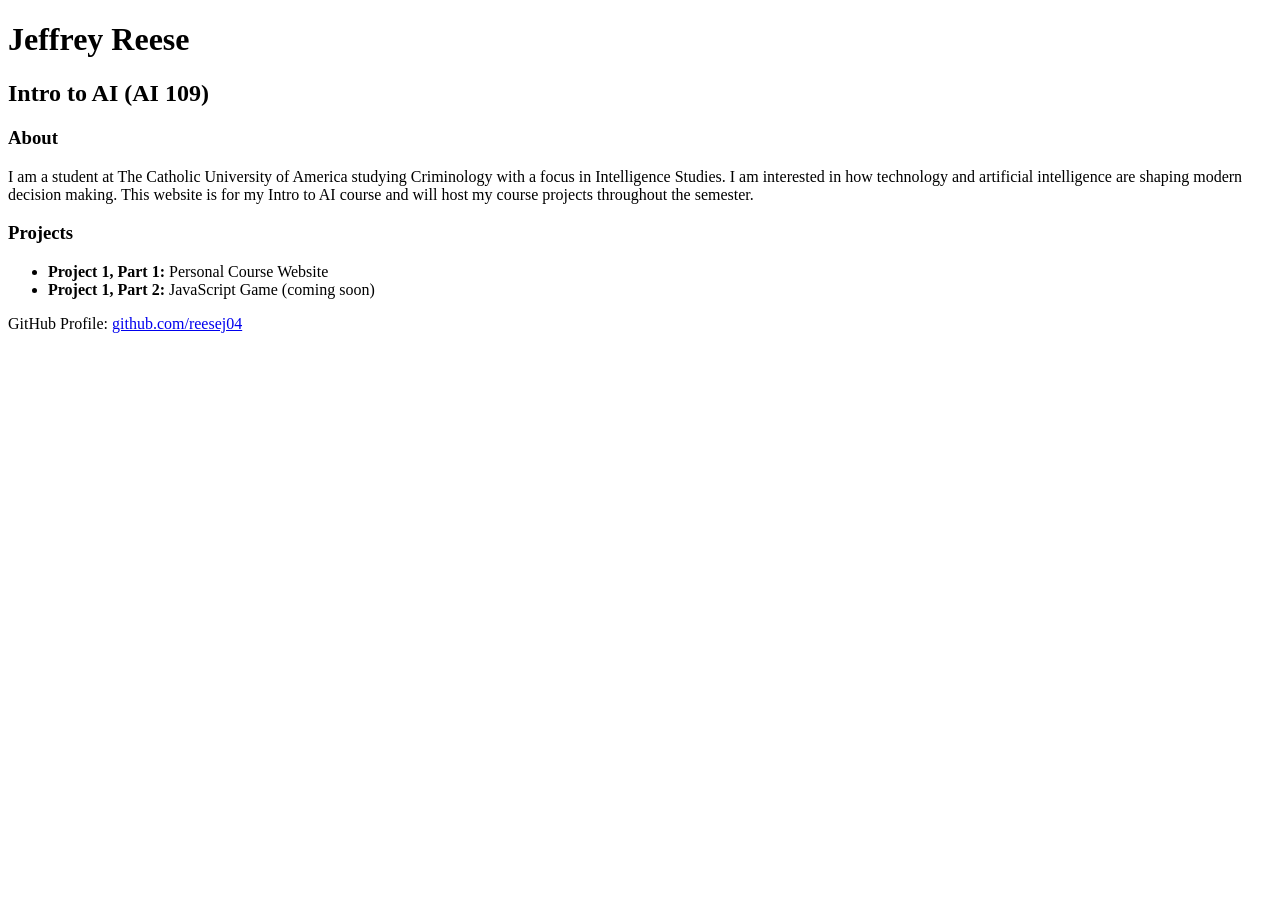
==== index.html @ 978ee42d "Create index.html" ====
<!DOCTYPE html>
<html lang="en">
<head>
  <meta charset="UTF-8">
  <meta name="viewport" content="width=device-width, initial-scale=1.0">
  <title>Jeffrey Reese | Intro to AI</title>
</head>
<body>

  <header>
    <h1>Jeffrey Reese</h1>
    <h2>Intro to AI (AI 109)</h2>
  </header>

  <section>
    <h3>About</h3>
    <p>
      I am a student at The Catholic University of America studying Criminology with a focus in Intelligence Studies.
      I am interested in how technology and artificial intelligence are shaping modern decision making.
      This website is for my Intro to AI course and will host my course projects throughout the semester.
    </p>
  </section>

  <section>
    <h3>Projects</h3>
    <ul>
      <li><strong>Project 1, Part 1:</strong> Personal Course Website</li>
      <li><strong>Project 1, Part 2:</strong> JavaScript Game (coming soon)</li>
    </ul>

    <p>
      GitHub Profile:
      <a href="https://github.com/reesej04" target="_blank">
        github.com/reesej04
      </a>
    </p>
  </section>

</body>
</html>
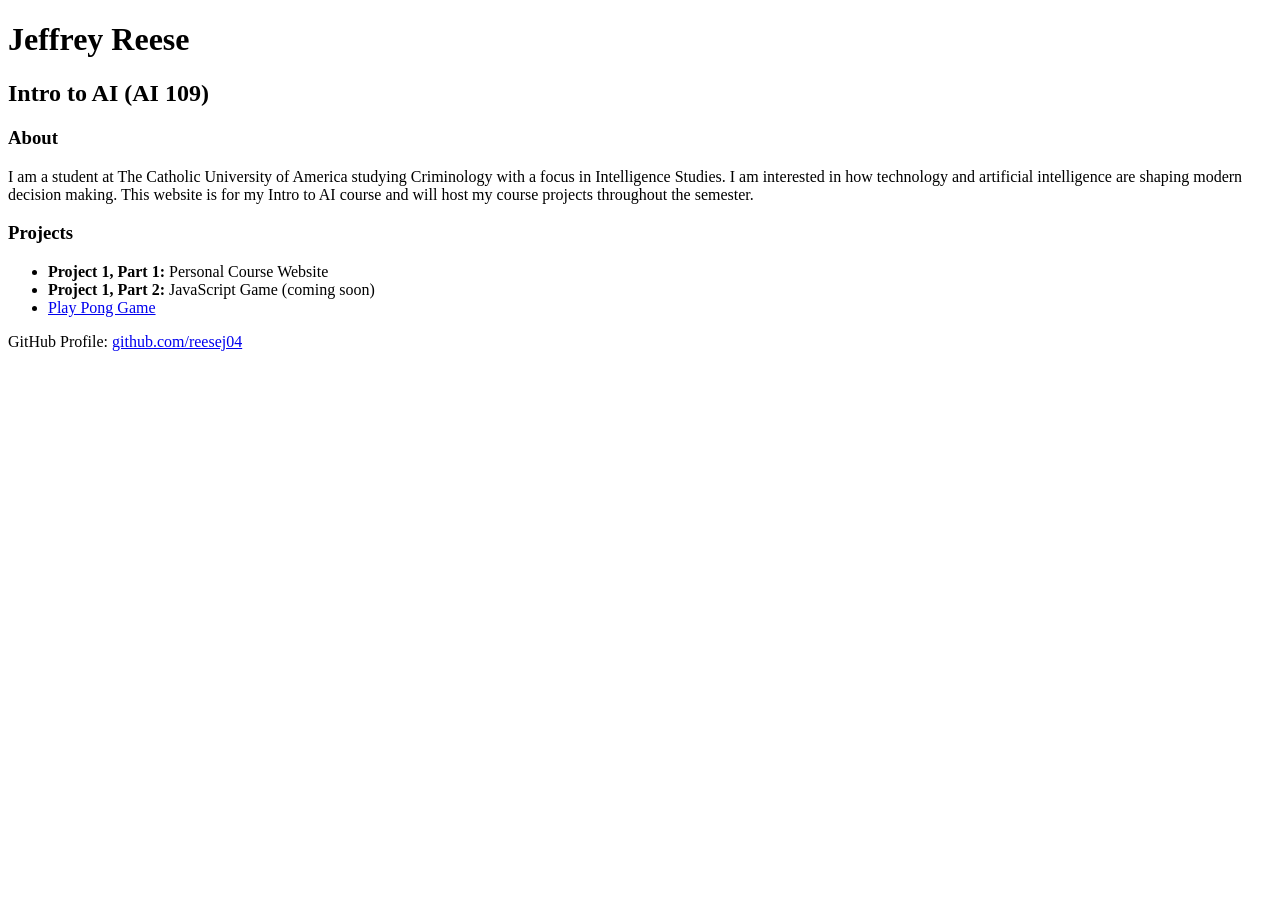
==== commit cda21028: "Update index.html" ====
--- a/index.html
+++ b/index.html
@@ -26,6 +26,7 @@
     <ul>
       <li><strong>Project 1, Part 1:</strong> Personal Course Website</li>
       <li><strong>Project 1, Part 2:</strong> JavaScript Game (coming soon)</li>
+      <li><a href="pong.html">Play Pong Game</a></li>
     </ul>
 
     <p>
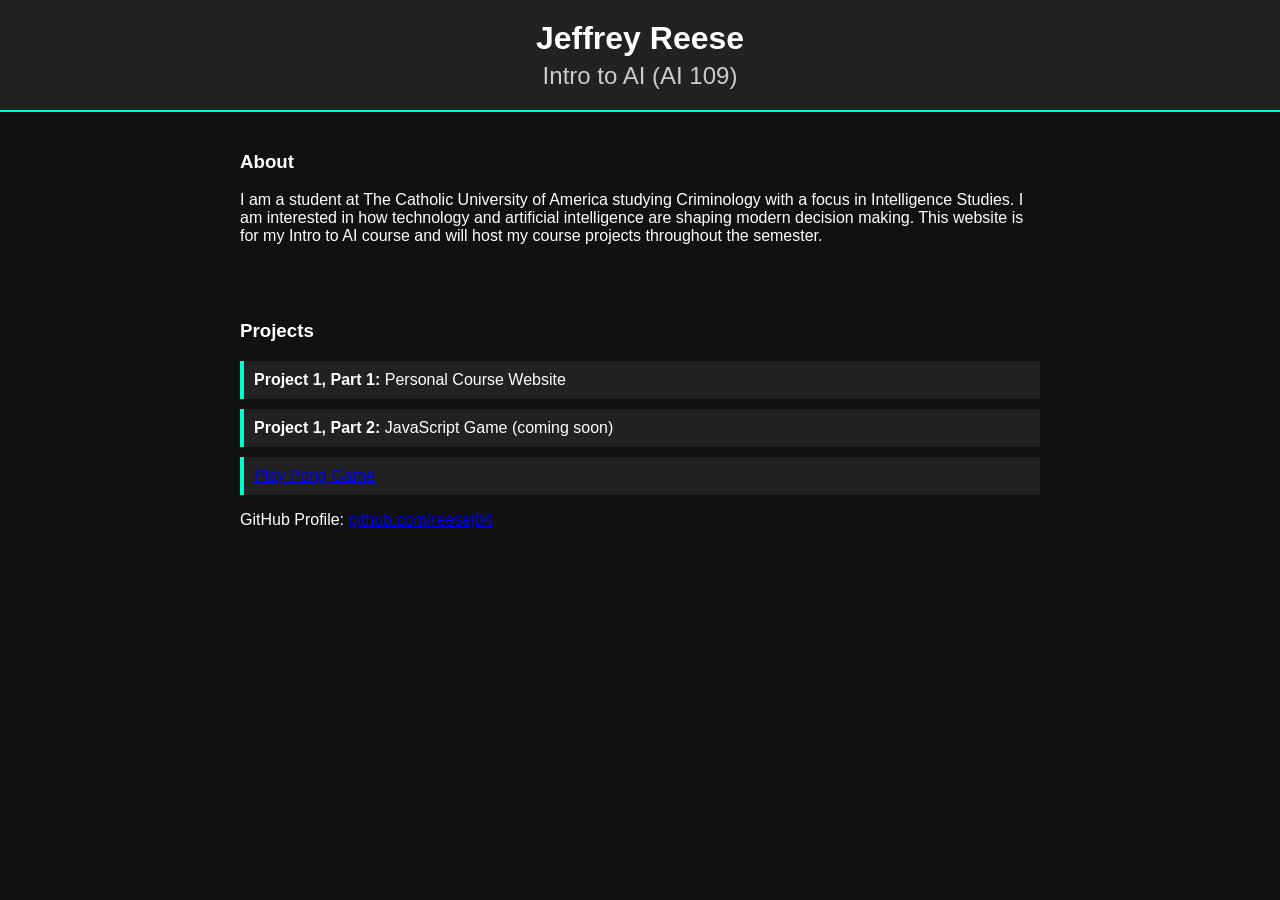
==== commit 79964fc2: "Update index.html" ====
--- a/index.html
+++ b/index.html
@@ -4,6 +4,7 @@
   <meta charset="UTF-8">
   <meta name="viewport" content="width=device-width, initial-scale=1.0">
   <title>Jeffrey Reese | Intro to AI</title>
+  <link rel="stylesheet" href="style.css">
 </head>
 <body>
 
--- a/style.css
+++ b/style.css
@@ -0,0 +1,70 @@
+/* General page styling */
+body {
+  font-family: Arial, sans-serif;
+  margin: 0;
+  padding: 0;
+  background-color: #111;
+  color: #fff;
+}
+
+/* Header */
+header {
+  background-color: #222;
+  padding: 20px;
+  text-align: center;
+  border-bottom: 2px solid #00ffcc;
+}
+
+header h1 {
+  margin: 0;
+}
+
+header h2 {
+  margin: 5px 0 0 0;
+  font-weight: normal;
+  color: #ccc;
+}
+
+/* Navigation */
+nav {
+  margin-top: 10px;
+}
+
+nav a {
+  color: #00ffcc;
+  margin: 0 10px;
+  text-decoration: none;
+  font-weight: bold;
+}
+
+nav a:hover {
+  text-decoration: underline;
+}
+
+/* Sections */
+section {
+  padding: 20px;
+  max-width: 800px;
+  margin: auto;
+}
+
+/* Lists */
+ul {
+  list-style-type: none;
+  padding: 0;
+}
+
+li {
+  background: #222;
+  margin: 10px 0;
+  padding: 10px;
+  border-left: 4px solid #00ffcc;
+}
+
+/* Canvas (for Pong) */
+canvas {
+  display: block;
+  margin: 20px auto;
+  background: black;
+  border: 2px solid #00ffcc;
+}
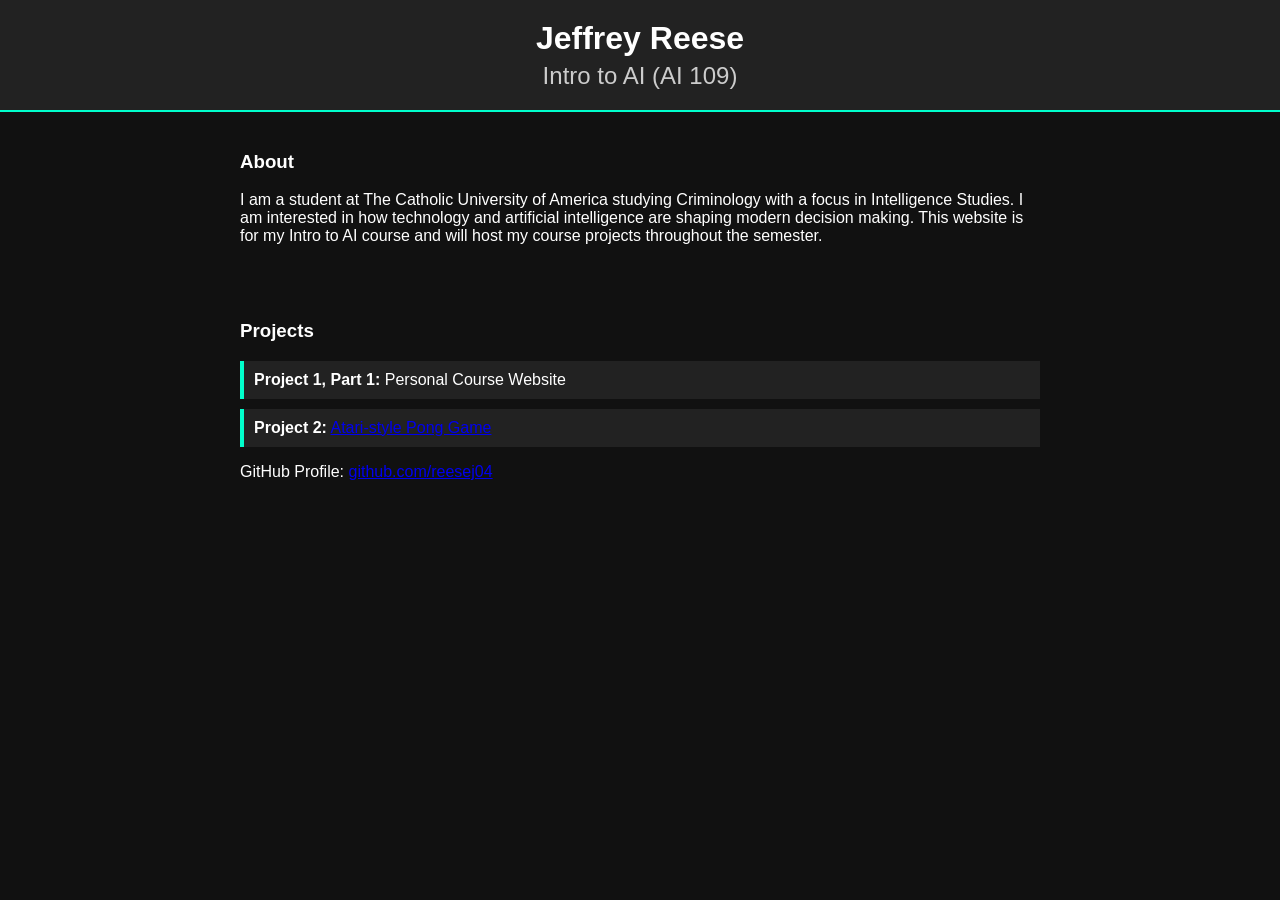
==== commit 2be85ea2: "Update index.html" ====
--- a/index.html
+++ b/index.html
@@ -25,10 +25,10 @@
   <section>
     <h3>Projects</h3>
     <ul>
-      <li><strong>Project 1, Part 1:</strong> Personal Course Website</li>
-      <li><strong>Project 1, Part 2:</strong> JavaScript Game (coming soon)</li>
-      <li><a href="pong.html">Play Pong Game</a></li>
-    </ul>
+      <ul>
+  <li><strong>Project 1, Part 1:</strong> Personal Course Website</li>
+  <li><strong>Project 2:</strong> <a href="pong.html">Atari-style Pong Game</a></li>
+</ul>
 
     <p>
       GitHub Profile:
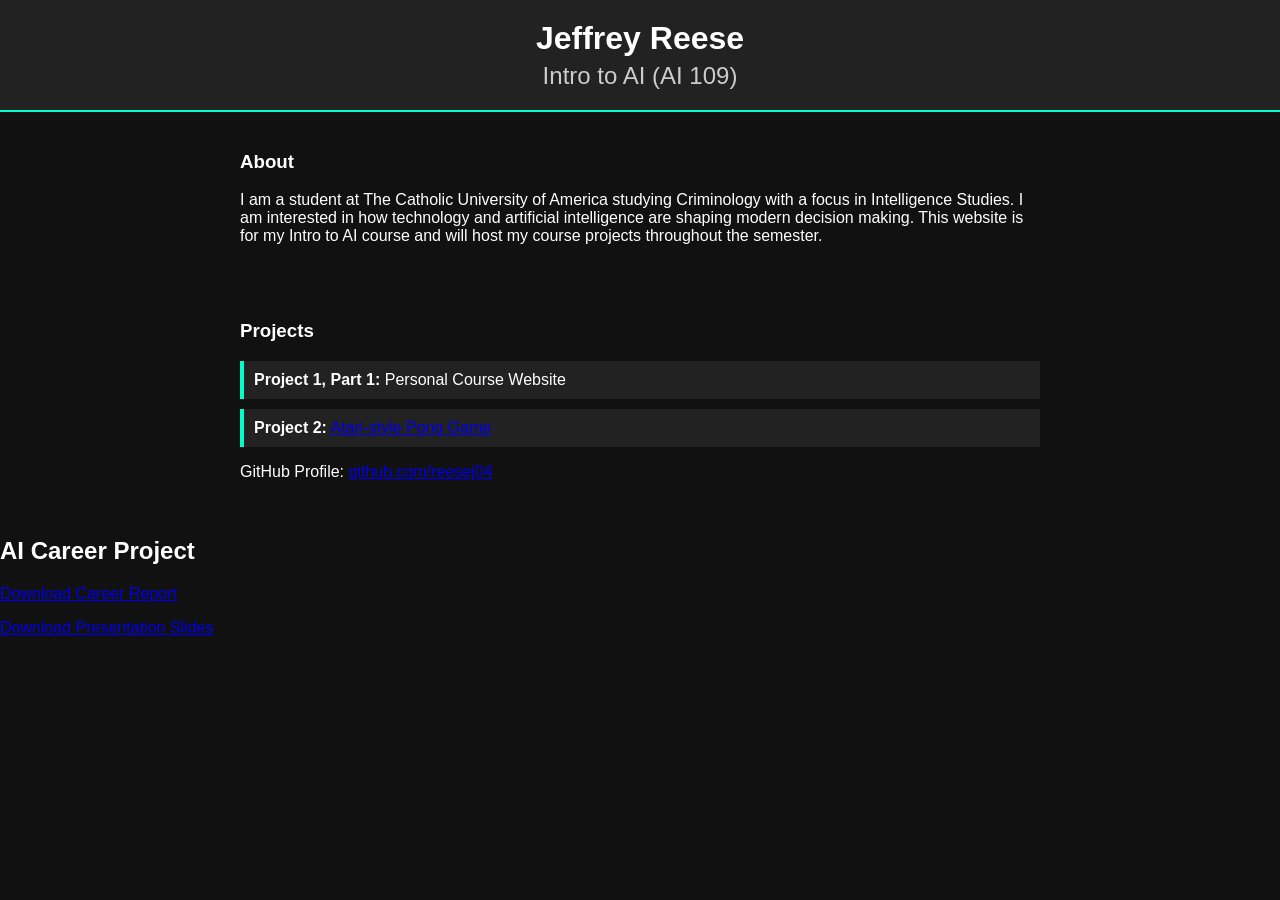
==== commit 8029ca70: "Update index.html" ====
--- a/index.html
+++ b/index.html
@@ -40,3 +40,12 @@
 
 </body>
 </html>
+<h2>AI Career Project</h2>
+
+<p>
+  <a href="career-report.docx" target="_blank">Download Career Report</a>
+</p>
+
+<p>
+  <a href="career-slides.pptx" target="_blank">Download Presentation Slides</a>
+</p>
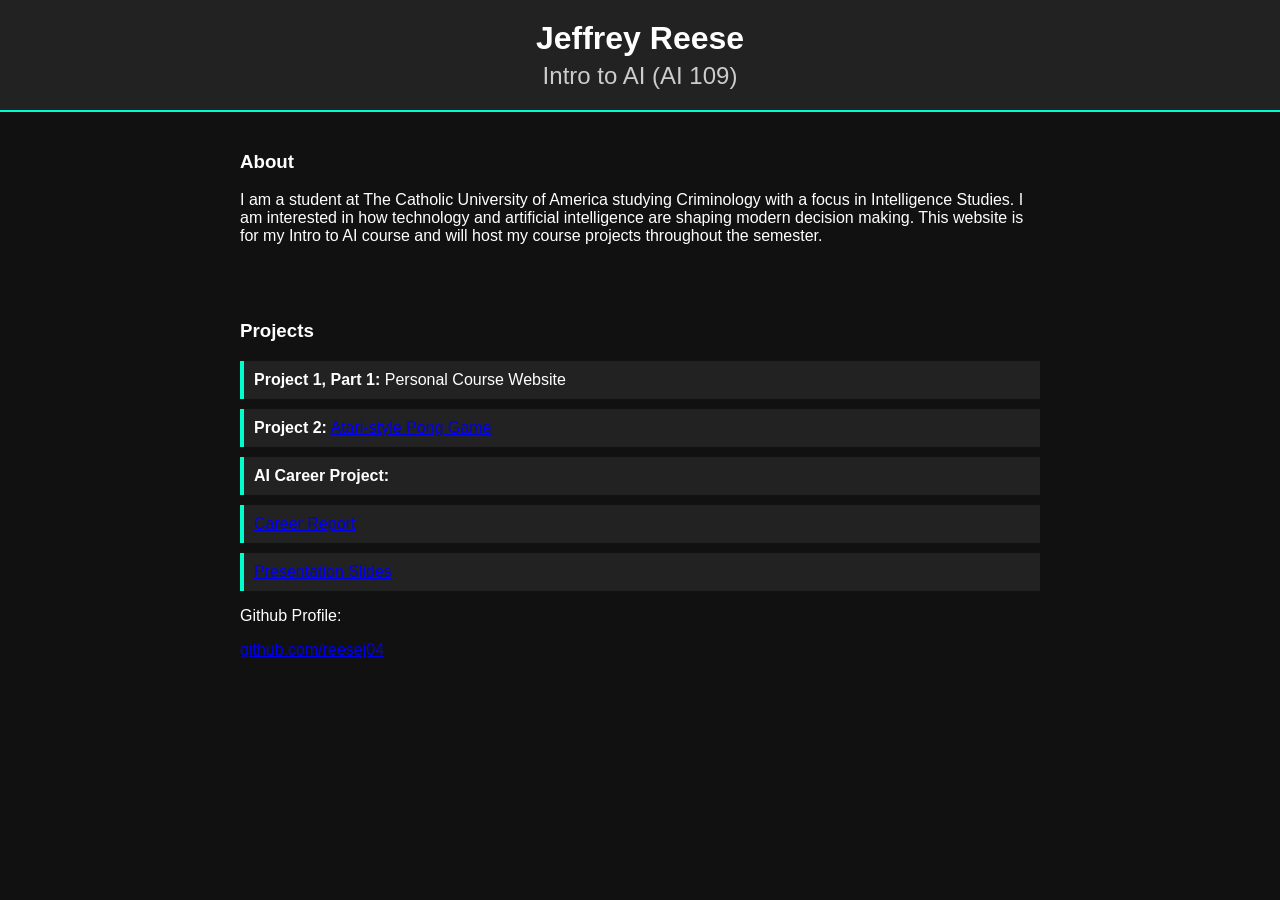
==== commit 0be7ead6: "Update index.html" ====
--- a/index.html
+++ b/index.html
@@ -24,28 +24,18 @@
 
   <section>
     <h3>Projects</h3>
-    <ul>
-      <ul>
+  <ul>
   <li><strong>Project 1, Part 1:</strong> Personal Course Website</li>
   <li><strong>Project 2:</strong> <a href="pong.html">Atari-style Pong Game</a></li>
+
+  <li><strong>AI Career Project:</strong></li>
+  <li><a href="career-report.docx" target="_blank">Career Report</a></li>
+  <li><a href="career-slides.pptx" target="_blank">Presentation Slides</a></li>
 </ul>
 
-    <p>
-      GitHub Profile:
-      <a href="https://github.com/reesej04" target="_blank">
-        github.com/reesej04
-      </a>
-    </p>
-  </section>
-
-</body>
-</html>
-<h2>AI Career Project</h2>
-
+<p>Github Profile:</p>
 <p>
-  <a href="career-report.docx" target="_blank">Download Career Report</a>
+  <a href="https://github.com/reesej04" target="_blank">
+    github.com/reesej04
+  </a>
 </p>
-
-<p>
-  <a href="career-slides.pptx" target="_blank">Download Presentation Slides</a>
-</p>
